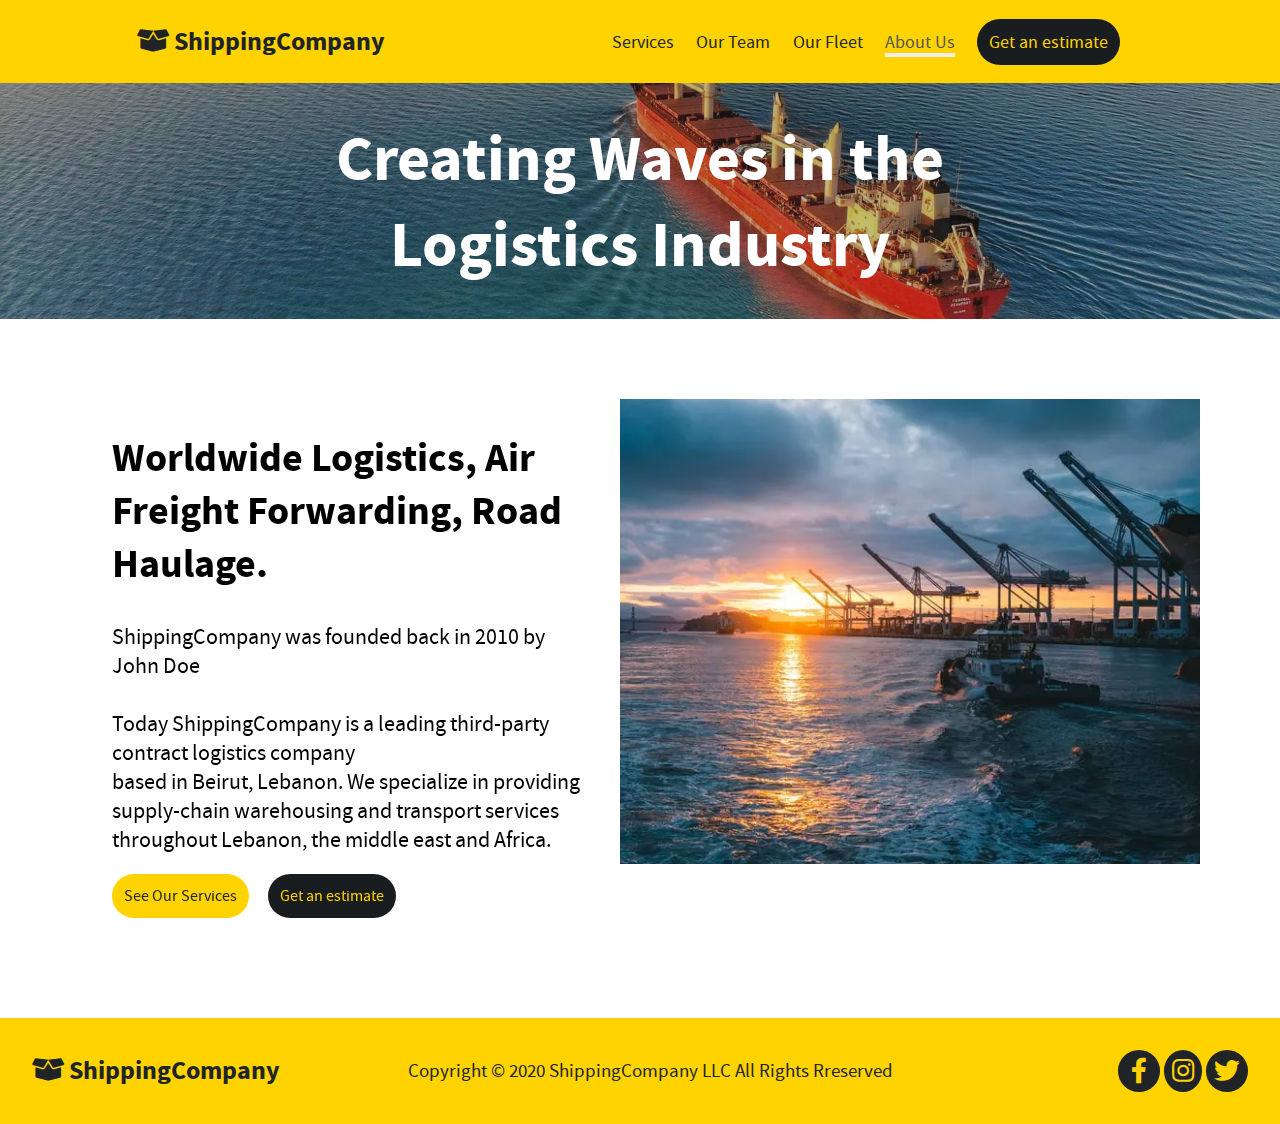
==== about.html @ 12fd2d9d "initial commit" ====
<!DOCTYPE html>
<html lang="en">

<head>
    <meta charset="utf-8">
    <meta name="viewport" content="width=device-width, initial-scale=1.0">
    <meta name="description" content="We are a shipping company based in Beirut, Lebanon">
    <link rel="stylesheet" href="css/icons.css">
    <link rel="stylesheet" href="css/style.css">
    <link rel="stylesheet" media="screen and (max-width: 813px)" href="css/mobile.css">
    <link rel="stylesheet" href="css/animation.css" />
    <link rel="icon" type="image/ico" href="img/favicon.ico" />
    <title>About ShippingCompany</title>
</head>

<body>
    <nav id="nav" class="p-1">
        <div id="nav-items">

            <header>
                <a href="index.html">
                    <p><i class="fas fa-box-open"></i> ShippingCompany</p>
                </a>
            </header>

            <div id="items">
                <ul>
                    <li><a href="index.html#services">Services</a></li>
                    <li><a href="index.html#team">Our Team</a></li>
                    <li><a href="index.html#fleet">Our Fleet</a></li>
                    <li><a href="#" class="active">About Us</a></li>
                    <li><a href="index.html#contact" class="btn btn-dark">Get an estimate</a></li>
                </ul>
                <div id="menu">
                    <div class="menu-line"></div>
                    <div class="menu-line"></div>
                    <div class="menu-line"></div>
                </div>
            </div>
        </div>

        <div id="mobile-menu-items" class="p-1">

            <div class="container">

                <ul>
                    <li><a href="index.html#services" class="menu-link">Services</a></li>
                    <li><a href="index.html#team" class="menu-link">Our Team</a></li>
                    <li><a href="index.html#fleet" class="menu-link">Our Fleet</a></li>
                    <li><a href="#" class="menu-link">About Us</a></li>
                    <li><a href="index.html#contact" class="btn btn-dark menu-link">Get an estimate</a></li>
                </ul>

            </div>

        </div>

    </nav>
    <div id="overflow-wrapper">
        <main id="aboutus-showcase" class="p-2" data-aos="zoom-in">
            <div id="aboutus-content">
                <h1>Creating Waves in the <br>Logistics Industry</h1>
            </div>
        </main>

        <section id="brief-section" class="about-brief">
            <div id="text" class="p-2" data-aos="fade-up">
                <h2>Worldwide Logistics, Air<br> Freight Forwarding, Road<br> Haulage.</h2>
                <p>ShippingCompany was founded back in 2010 by John Doe <br><br>Today ShippingCompany is a leading third-party contract logistics company<br> based in Beirut, Lebanon. We specialize in providing <br> supply-chain warehousing and transport services<br> throughout Lebanon, the middle east and Africa.</p>
                <a href="index.html#services" class="btn btn-primary">See Our Services</a>
                <a href="index.html#contact" class="btn btn-dark">Get an estimate</a>
            </div>

            <div class="image-container" data-aos="fade-down">
                <picture>
                    <source srcset="img/port.webp" type="image/webp">
                    <img src="img/port.jpg" alt="Airplane">
                </picture>
            </div>
        </section>
        <footer class="p-2">
            <h3><i class="fas fa-box-open"></i> ShippingCompany</h3>
            <span>Copyright &copy; 2020 ShippingCompany LLC All Rights Rreserved</span>
            <div id="social-media">
                <a href="https://www.facebook.com/" target="_blank"><i id="facebook-icon" class="fab fa-facebook-f fa-2x"></i></a>
                <a href="https://www.instagram.com/" target="_blank"><i class="fab fa-instagram fa-2x"></i></a>
                <a href="https://twitter.com/" target="_blank"><i class="fab fa-twitter fa-2x"></i></a>
            </div>
        </footer>
        <script src="js/animation.js"></script>
        <script>
            AOS.init({
                once: true,
            });

            var menuLinks = document.getElementsByClassName("menu-link");
            const menu = document.getElementById('menu');
            const menuItems = document.getElementById('mobile-menu-items');


            menu.onclick = function() {

                menuItems.classList.toggle('menu-items-display')

            }


            // Close the mobile menu after an item is clicked
            for (let i = 0; i < menuLinks.length; i++) {
                menuLinks[i].onclick = function() {
                    document.getElementById("mobile-menu-items").classList.toggle('menu-items-display')
                }
            }
        </script>
    </div>
</body></html>
---- css/icons.css ----
.fa,.fab,.fad,.fal,.far,.fas{-moz-osx-font-smoothing:grayscale;-webkit-font-smoothing:antialiased;display:inline-block;font-style:normal;font-variant:normal;text-rendering:auto;line-height:1}.fa-lg{font-size:1.33333em;line-height:.75em;vertical-align:-.0667em}.fa-xs{font-size:.75em}.fa-sm{font-size:.875em}.fa-2x{font-size:2em}.fa-4x{font-size:4em}.fa-fw{text-align:center;width:1.25em}.fa-ul{list-style-type:none;margin-left:2.5em;padding-left:0}.fa-ul>li{position:relative}.fa-li{left:-2em;position:absolute;text-align:center;width:2em;line-height:inherit}.fa-stack{display:inline-block;height:2em;line-height:2em;position:relative;vertical-align:middle;width:2.5em}.fa-stack-1x,.fa-stack-2x{left:0;position:absolute;text-align:center;width:100%}.fa-stack-1x{line-height:inherit}.fa-stack-2x{font-size:2em}.fa-inverse{color:#fff}.fa-dolly-flatbed:before{content:"\f474"}.fa-share-square:before{content:"\f14d"}.fa-shipping-fast:before{content:"\f48b"}.fa-balance-scale:before{content:"\f24e"}.fa-box-open:before{content:"\f49e"}.fa-ship:before{content:"\f21a"}.fa-plane:before{content:"\f072"}.fa-truck:before{content:"\f0d1"}.fa-shuttle-van:before{content:"\f5b6"}.fa-facebook-f:before{content:"\f39e"}.fa-instagram:before{content:"\f16d"}.fa-twitter:before{content:"\f099"}.sr-only{border:0;clip:rect(0,0,0,0);height:1px;margin:-1px;overflow:hidden;padding:0;position:absolute;width:1px}.sr-only-focusable:active,.sr-only-focusable:focus{clip:auto;height:auto;margin:0;overflow:visible;position:static;width:auto}@font-face{font-family:'Font Awesome 5 Brands';font-style:normal;font-weight:400;font-display:block;src:url(../webfonts/fa-brands-400.eot);src:url(../webfonts/fa-brands-400.eot?#iefix) format("embedded-opentype"),url(../webfonts/fa-brands-400.woff2) format("woff2"),url(../webfonts/fa-brands-400.woff) format("woff"),url(../webfonts/fa-brands-400.ttf) format("truetype"),url(../webfonts/fa-brands-400.svg#fontawesome) format("svg")}.fab{font-family:'Font Awesome 5 Brands';font-weight:400}@font-face{font-family:'Font Awesome 5 Free';font-style:normal;font-weight:400;font-display:block;src:url(../webfonts/fa-regular-400.eot);src:url(../webfonts/fa-regular-400.eot?#iefix) format("embedded-opentype"),url(../webfonts/fa-regular-400.woff2) format("woff2"),url(../webfonts/fa-regular-400.woff) format("woff"),url(../webfonts/fa-regular-400.ttf) format("truetype"),url(../webfonts/fa-regular-400.svg#fontawesome) format("svg")}.far{font-family:'Font Awesome 5 Free';font-weight:400}@font-face{font-family:'Font Awesome 5 Free';font-style:normal;font-weight:900;font-display:block;src:url(../webfonts/fa-solid-900.eot);src:url(../webfonts/fa-solid-900.eot?#iefix) format("embedded-opentype"),url(../webfonts/fa-solid-900.woff2) format("woff2"),url(../webfonts/fa-solid-900.woff) format("woff"),url(../webfonts/fa-solid-900.ttf) format("truetype"),url(../webfonts/fa-solid-900.svg#fontawesome) format("svg")}.fa,.fas{font-family:'Font Awesome 5 Free';font-weight:900}
---- css/style.css ----
/* Fonts */

@font-face {
    font-family: 'source_sans';
    src: url('fonts/sourcesanspro-bold-webfont.eot');
    src: url('fonts/sourcesanspro-bold-webfont.eot?#iefix') format('embedded-opentype'),
        url('fonts/sourcesanspro-bold-webfont.woff2') format('woff2'),
        url('fonts/sourcesanspro-bold-webfont.woff') format('woff'),
        url('fonts/sourcesanspro-bold-webfont.ttf') format('truetype'),
        url('fonts/sourcesanspro-bold-webfont.svg#source_sans_probold') format('svg');
    font-weight: bold;
    font-style: normal;

}

@font-face {
    font-family: 'source_sans';
    src: url('fonts/sourcesanspro-regular-webfont.eot');
    src: url('fonts/sourcesanspro-regular-webfont.eot?#iefix') format('embedded-opentype'),
        url('fonts/sourcesanspro-regular-webfont.woff2') format('woff2'),
        url('fonts/sourcesanspro-regular-webfont.woff') format('woff'),
        url('fonts/sourcesanspro-regular-webfont.ttf') format('truetype'),
        url('fonts/sourcesanspro-regular-webfont.svg#source_sans_proregular') format('svg');
    font-weight: normal;
    font-style: normal;

}

/* Resets */

* {
    padding: 0;
    margin: 0;
    box-sizing: border-box;
    font-family: 'source_sans', sans-serif;
    scroll-behavior: smooth;
}

#overflow-wrapper {
    overflow-x: hidden;
}

p {
    font-size: 1.4rem;
}

a {
    color: #202427;
    text-decoration: none;
}

/* Utilities*/

.btn {
    text-align: center;
    background: #fff;
    padding: 0.75rem;
    border-radius: 30px;
    transition: background, box-shadow 0.3s;
    cursor: pointer;
}

.btn:focus {
    box-shadow: 0 0 0.7rem rgba(0, 0, 0, 0.3);
}

.btn:hover {
    border-bottom: none !important;
    color: #202427 !important;
    background: #eee;
}

.btn-primary {
    background: #FFD300;
    color: #202427;
}

.btn-primary:hover {
    background: #e8c000;
}

.btn-dark {
    background: #1a1d1f;
    color: #FFD300 !important;
}

.btn-dark:hover {
    background: #2b2e31;
    color: #FFD300 !important;
}

.btn-outline {
    background: none;
    border: 2px solid #FFD300;
    color: #FFD300;

}

.btn-outline:hover {
    background: #FFD300;
}

.p-1 {
    padding: 1.5rem;
}

.p-2 {
    padding: 2rem;
}

.p-3 {
    padding: 3rem;
}


.mg-1 {
    margin: 1rem;
}

.grid {
    display: -ms-grid;
    display: grid;
    -ms-grid-columns: 1fr 3rem 1fr;
    grid-template-columns: repeat(2, 1fr);
    grid-gap: 3rem;
}

.image-container {
    width: 580px;
    height: 465px;
}

.image-container img {
    width: 100%;
    height: 100%;
    object-fit: cover;
}

/* Navbar */

#nav {
    background: #FFD300;
    color: #fff;
    padding: 1.5rem;
    width: 100%;
    opacity: 1;
    position: -webkit-sticky;
    position: sticky;
    top: 0;
    z-index: 2;
    transition: opacity 0.5s ease-in-out;
}

#nav-items {
    display: flex;
    align-items: center;
    justify-content: space-around;
}

#nav #nav-items header p {
    color: #202427;
    font-weight: bold;
    font-size: 1.6rem !important;
}

#nav #nav-items header a {
    text-decoration: none;
}

#items ul {
    list-style: none;
    display: flex;
}

#items ul li {
    margin-right: 1.4rem;
}

#items ul li a {
    font-size: 1.1rem;
    color: #202427;
    text-decoration: none;
}

#items ul li a:hover,
.active {
    color: #555;
    border-bottom: 4px solid #eee;
}

.active {
    color: #555 !important;
}

/* Mobile Menu */

#mobile-menu-items {
    background: #FFD300;
    color: #fff;
    position: relative;
    bottom: 0;
    display: none;

}

#mobile-menu-items ul {
    list-style: none;
    display: flex;
    flex-direction: column;
    align-items: center;
    margin: auto;
}

#mobile-menu-items ul li {
    margin-bottom: 1.2rem;
}

#mobile-menu-items ul li .btn {
    padding: 0.25rem 4rem;
}


#menu {

    display: none;
    border: 1px solid #202427;
    border-radius: 2px;
    transition: background 0.5s;
    cursor: pointer;
}

#menu .menu-line {
    width: 2rem;
    height: 2px;
    background: #202427;
    margin: 8px;
    transition: background 0.5s;
}

#menu:hover,
#menu:focus {
    background: #eee;

}

#menu:hover .menu-line,
#menu:focus .menu-line {
    background: #FFD300;
}

/* Showcase */

#showcase-section {
    position: relative;
    width: 100%;
    height: 100vh;
    background: #000;
}

#showcase-section::before {
    content: '';
    position: absolute;
    top: 0;
    left: 0;
    width: 100%;
    height: 100%;
    background: url('../img/showcase.jpg') no-repeat center top/cover;
    opacity: 0.5;
    z-index: 1;
}

#showcase {
    position: relative;
    z-index: 1;
    text-align: center;
    display: flex;
    flex-direction: column;
    color: #fff;

}

#showcase-content {
    padding: 3rem;
    margin-top: 7.5rem;
}

#showcase-content a {
    margin-right: 1rem;
}

#showcase-content p {
    margin-bottom: 3rem;
}


#showcase-content > * {
    margin-bottom: 2rem
}

/* Brief Section */

#brief-section {
    display: -ms-grid;
    display: grid;
    -ms-grid-columns: 2fr 1fr;
    grid-template-columns: 2fr 1fr;
    padding: 5rem;
}

#brief-section h2 {
    font-size: 2.5rem;
}

#brief-section #text > * {
    margin-bottom: 2rem;
}

#brief-section #text .btn {
    margin-right: 1rem;
}

/* Services */

#services {
    padding: 5rem;
    background: #202427
}

#services .card {
    text-align: center;
    color: #fff;
    border: 1px solid #FFD300;
    padding: 2rem;

}

#services .card i {
    color: #FFD300
}

#services .grid div:nth-of-type(2) i {
    margin-left: 0.9rem;
}

#services .card > * {
    margin-bottom: 1rem;
}

.btn-container {
    display: flex;
    justify-content: center;
    align-items: center;
    margin-top: 2rem;
}

.btn-container .btn {
    margin-right: 1rem;
}

/* Our Team */

#team {
    display: flex;
}

#team > * {
    flex: 1;
}

#team .image-container {
    height: 365px;
}

#team-content h3 {
    font-size: 2.5rem;
    margin-bottom: 1rem;
}

#team-content h3 span {
    color: #f3c900;
}

#team-content {
    background: #fff;
    padding: 2rem;
    font-size: 1.5rem;
    color: #202427;
}

#team-content ul {
    list-style: none;
}

#team-content ul li {
    margin-bottom: 1rem;
    font-weight: bold;
}

/* Our Fleet */

#fleet {
    background: #202427;
    color: #fff;
}

#fleet-grid {
    display: -ms-grid;
    display: grid;
    -ms-grid-columns: (1fr)[4];
    grid-template-columns: repeat(4, 1fr);
}

.fleet-item {
    text-align: center;
    padding: 1rem;
}

.fleet-item > * {
    margin-bottom: 0.5rem;
}

.fleet-item i,
.fleet-item span {
    color: #FFD300;
}

.fleet-item span {
    font-size: 1.8rem;
}

/* Contact */

.form-wrapper {
    width: 50%;
    margin: auto;
}

#contact {
    text-align: center;
}

#contact h2 {
    font-size: 2.5rem;
    color: #202427;
}

#contact small {
    color: #777;
    font-size: 1rem;
}

.fields {
    display: -ms-grid;
    display: grid;
    grid-gap: 1.2rem;
    grid-template-areas:
        'name email'
        'phone phone'
        'subject subject'
        'message message'
        'button button';
    grid-gap: 1.2rem;
    margin-bottom: 1rem;

}


#contact-form input,
#contact-form textarea {
    margin: 1rem;
    padding: 0.5rem;
}

#contact-message {
    -ms-grid-row: 7;
    -ms-grid-column: 1;
    -ms-grid-column-span: 3;
    grid-area: message;
    resize: none;
}

#name {
    -ms-grid-row: 1;
    -ms-grid-column: 1;
    grid-area: name;
}

#email {
    -ms-grid-row: 1;
    -ms-grid-column: 3;
    grid-area: email;
}

#phone {
    -ms-grid-row: 3;
    -ms-grid-column: 1;
    -ms-grid-column-span: 3;
    grid-area: phone;
}

#subject {
    -ms-grid-row: 5;
    -ms-grid-column: 1;
    -ms-grid-column-span: 3;
    grid-area: subject;
}

#form-button {
    border: none;
    padding: 0.75rem;
    font-size: 1.1rem;
}

#form-button:focus {
    outline: none;
}

/* About Us Page*/

#aboutus-showcase {
    position: relative;
    background: #333;
    color: #fff;
    text-align: center;
    font-size: 2rem;
}

#aboutus-showcase::before {
    content: '';
    position: absolute;
    top: 0;
    left: 0;
    width: 100%;
    height: 100%;
    background: url('../img/about.jpg') no-repeat center center/cover;
    opacity: 0.7;
    z-index: 1;
}

#aboutus-content {
    position: relative;
    z-index: 1;
}

/* Footer */

footer {
    background: #FFD300;
    color: #202427;
    font-size: 1.2rem;
    text-align: center;
    display: flex;
    justify-content: space-between;
    align-items: center;
}

footer h3 {
    font-size: 1.6rem;
}

footer span {
    margin-right: 6rem;
}

footer #social-media i {
    font-size: 1.6rem;
    background: #202427;
    color: #FFD300;
    padding: 0.5rem;
    border-radius: 50%;
    transition: background 0.3s;
}

footer #social-media i:hover {
    background: #eee;
    color: #202427;
}

#facebook-icon {
    padding: 0.5rem 0.82rem !important;
}

/* Small laptops */

@media (max-width: 1025px) and (min-width: 770px) {
    #brief-section {
        padding: 1.5rem;
    }

    footer span {
        margin-right: 0;
    }
}
---- css/mobile.css ----
/* Navbar */

#nav #nav-items header p {
    font-size: 1.1rem !important;
}

#nav-items {
    justify-content: space-between;

}

#items ul {
    display: none;
}

#menu {

    display: block;

}

#mobile-menu-items ul li a:last-of-type {
    padding: 0.5rem;
}

.menu-items-display {
    display: block !important;
    bottom: 0 !important;

}


/* Showcase */

#showcase-section {
    height: 103vh;
}

#showcase-content {
    padding: 0;
    margin-top: 0.5rem;
}

/* Brief Section */

#brief-section {
    -ms-grid-columns: 1fr;
    grid-template-columns: 1fr;
    padding: 0rem;
    text-align: center;
}

#brief-section h2 {
    font-size: 1.5rem;
}

#brief-section #text {
    order: 2;
}

#brief-section #text .btn {
    margin-right: 0.2rem;
}

#brief-section .image-container {
    width: 100%;
    height: 100%;
    order: 1;
}

.about-brief #text {
    order: 1 !important;
}
.about-brief .image-container {
    order: 2 !important;
}

/* Services */

#services {
    padding: 2rem;
}

#services .grid {
    -ms-grid-columns: 1fr;
    grid-template-columns: 1fr;

}

#services .btn {
    margin-right: 0.5rem;
}

/* Our Team */

#team {
    flex-direction: column;
    text-align: center;
}

/* Our Fleet */

#fleet-grid {
    -ms-grid-columns: 1fr;
    grid-template-columns: 1fr;
}

.fleet-item > * {
    margin-bottom: 1rem;
}

.btn-container .btn {
    margin-right: 0;
}

/* Contact */

.fields {
    grid-template-areas:
        'name'
        'email'
        'phone'
        'subject'
        'message'
        'button';

    justify-content: center;
}

#contact-form input,
#contact-form textarea {
    margin: 0.5rem 0;
}

.form-wrapper {
    width: 80%;
}


/* Footer */

footer {
    flex-direction: column;
}

footer > * {
    margin-bottom: 1.5rem;
}

@media (max-width: 320px) {

    .btn {
        margin: 0.2rem 0 !important;
        padding: 0.5rem;
    }
}

footer span {
    margin-right: 0;
}

/* Galaxy Fold */

@media (max-width: 280px) {
    #brief-section .btn {
        display: block;
        margin-bottom: 0.25rem !important;

    }

    .btn-container {
        flex-direction: column;
        margin-bottom: 0.25rem;
    }

    #showcase-content {
        padding: 0;
        margin-top: 0.25rem;
    }

    #nav #nav-items header p {
        font-size: 1rem !important;
    }

    #aboutus-showcase {
        font-size: 1.3rem;
    }
}
---- css/animation.css ----
[data-aos][data-aos][data-aos-duration="50"],body[data-aos-duration="50"] [data-aos]{transition-duration:50ms}[data-aos][data-aos][data-aos-delay="50"],body[data-aos-delay="50"] [data-aos]{transition-delay:0}[data-aos][data-aos][data-aos-delay="50"].aos-animate,body[data-aos-delay="50"] [data-aos].aos-animate{transition-delay:50ms}[data-aos][data-aos][data-aos-duration="100"],body[data-aos-duration="100"] [data-aos]{transition-duration:.1s}[data-aos][data-aos][data-aos-delay="100"],body[data-aos-delay="100"] [data-aos]{transition-delay:0}[data-aos][data-aos][data-aos-delay="100"].aos-animate,body[data-aos-delay="100"] [data-aos].aos-animate{transition-delay:.1s}[data-aos][data-aos][data-aos-duration="150"],body[data-aos-duration="150"] [data-aos]{transition-duration:.15s}[data-aos][data-aos][data-aos-delay="150"],body[data-aos-delay="150"] [data-aos]{transition-delay:0}[data-aos][data-aos][data-aos-delay="150"].aos-animate,body[data-aos-delay="150"] [data-aos].aos-animate{transition-delay:.15s}[data-aos][data-aos][data-aos-duration="200"],body[data-aos-duration="200"] [data-aos]{transition-duration:.2s}[data-aos][data-aos][data-aos-delay="200"],body[data-aos-delay="200"] [data-aos]{transition-delay:0}[data-aos][data-aos][data-aos-delay="200"].aos-animate,body[data-aos-delay="200"] [data-aos].aos-animate{transition-delay:.2s}[data-aos][data-aos][data-aos-duration="250"],body[data-aos-duration="250"] [data-aos]{transition-duration:.25s}[data-aos][data-aos][data-aos-delay="250"],body[data-aos-delay="250"] [data-aos]{transition-delay:0}[data-aos][data-aos][data-aos-delay="250"].aos-animate,body[data-aos-delay="250"] [data-aos].aos-animate{transition-delay:.25s}[data-aos][data-aos][data-aos-duration="300"],body[data-aos-duration="300"] [data-aos]{transition-duration:.3s}[data-aos][data-aos][data-aos-delay="300"],body[data-aos-delay="300"] [data-aos]{transition-delay:0}[data-aos][data-aos][data-aos-delay="300"].aos-animate,body[data-aos-delay="300"] [data-aos].aos-animate{transition-delay:.3s}[data-aos][data-aos][data-aos-duration="350"],body[data-aos-duration="350"] [data-aos]{transition-duration:.35s}[data-aos][data-aos][data-aos-delay="350"],body[data-aos-delay="350"] [data-aos]{transition-delay:0}[data-aos][data-aos][data-aos-delay="350"].aos-animate,body[data-aos-delay="350"] [data-aos].aos-animate{transition-delay:.35s}[data-aos][data-aos][data-aos-duration="400"],body[data-aos-duration="400"] [data-aos]{transition-duration:.4s}[data-aos][data-aos][data-aos-delay="400"],body[data-aos-delay="400"] [data-aos]{transition-delay:0}[data-aos][data-aos][data-aos-delay="400"].aos-animate,body[data-aos-delay="400"] [data-aos].aos-animate{transition-delay:.4s}[data-aos][data-aos][data-aos-duration="450"],body[data-aos-duration="450"] [data-aos]{transition-duration:.45s}[data-aos][data-aos][data-aos-delay="450"],body[data-aos-delay="450"] [data-aos]{transition-delay:0}[data-aos][data-aos][data-aos-delay="450"].aos-animate,body[data-aos-delay="450"] [data-aos].aos-animate{transition-delay:.45s}[data-aos][data-aos][data-aos-duration="500"],body[data-aos-duration="500"] [data-aos]{transition-duration:.5s}[data-aos][data-aos][data-aos-delay="500"],body[data-aos-delay="500"] [data-aos]{transition-delay:0}[data-aos][data-aos][data-aos-delay="500"].aos-animate,body[data-aos-delay="500"] [data-aos].aos-animate{transition-delay:.5s}[data-aos][data-aos][data-aos-duration="550"],body[data-aos-duration="550"] [data-aos]{transition-duration:.55s}[data-aos][data-aos][data-aos-delay="550"],body[data-aos-delay="550"] [data-aos]{transition-delay:0}[data-aos][data-aos][data-aos-delay="550"].aos-animate,body[data-aos-delay="550"] [data-aos].aos-animate{transition-delay:.55s}[data-aos][data-aos][data-aos-duration="600"],body[data-aos-duration="600"] [data-aos]{transition-duration:.6s}[data-aos][data-aos][data-aos-delay="600"],body[data-aos-delay="600"] [data-aos]{transition-delay:0}[data-aos][data-aos][data-aos-delay="600"].aos-animate,body[data-aos-delay="600"] [data-aos].aos-animate{transition-delay:.6s}[data-aos][data-aos][data-aos-duration="650"],body[data-aos-duration="650"] [data-aos]{transition-duration:.65s}[data-aos][data-aos][data-aos-delay="650"],body[data-aos-delay="650"] [data-aos]{transition-delay:0}[data-aos][data-aos][data-aos-delay="650"].aos-animate,body[data-aos-delay="650"] [data-aos].aos-animate{transition-delay:.65s}[data-aos][data-aos][data-aos-duration="700"],body[data-aos-duration="700"] [data-aos]{transition-duration:.7s}[data-aos][data-aos][data-aos-delay="700"],body[data-aos-delay="700"] [data-aos]{transition-delay:0}[data-aos][data-aos][data-aos-delay="700"].aos-animate,body[data-aos-delay="700"] [data-aos].aos-animate{transition-delay:.7s}[data-aos][data-aos][data-aos-duration="750"],body[data-aos-duration="750"] [data-aos]{transition-duration:.75s}[data-aos][data-aos][data-aos-delay="750"],body[data-aos-delay="750"] [data-aos]{transition-delay:0}[data-aos][data-aos][data-aos-delay="750"].aos-animate,body[data-aos-delay="750"] [data-aos].aos-animate{transition-delay:.75s}[data-aos][data-aos][data-aos-duration="800"],body[data-aos-duration="800"] [data-aos]{transition-duration:.8s}[data-aos][data-aos][data-aos-delay="800"],body[data-aos-delay="800"] [data-aos]{transition-delay:0}[data-aos][data-aos][data-aos-delay="800"].aos-animate,body[data-aos-delay="800"] [data-aos].aos-animate{transition-delay:.8s}[data-aos][data-aos][data-aos-duration="850"],body[data-aos-duration="850"] [data-aos]{transition-duration:.85s}[data-aos][data-aos][data-aos-delay="850"],body[data-aos-delay="850"] [data-aos]{transition-delay:0}[data-aos][data-aos][data-aos-delay="850"].aos-animate,body[data-aos-delay="850"] [data-aos].aos-animate{transition-delay:.85s}[data-aos][data-aos][data-aos-duration="900"],body[data-aos-duration="900"] [data-aos]{transition-duration:.9s}[data-aos][data-aos][data-aos-delay="900"],body[data-aos-delay="900"] [data-aos]{transition-delay:0}[data-aos][data-aos][data-aos-delay="900"].aos-animate,body[data-aos-delay="900"] [data-aos].aos-animate{transition-delay:.9s}[data-aos][data-aos][data-aos-duration="950"],body[data-aos-duration="950"] [data-aos]{transition-duration:.95s}[data-aos][data-aos][data-aos-delay="950"],body[data-aos-delay="950"] [data-aos]{transition-delay:0}[data-aos][data-aos][data-aos-delay="950"].aos-animate,body[data-aos-delay="950"] [data-aos].aos-animate{transition-delay:.95s}[data-aos][data-aos][data-aos-duration="1000"],body[data-aos-duration="1000"] [data-aos]{transition-duration:1s}[data-aos][data-aos][data-aos-delay="1000"],body[data-aos-delay="1000"] [data-aos]{transition-delay:0}[data-aos][data-aos][data-aos-delay="1000"].aos-animate,body[data-aos-delay="1000"] [data-aos].aos-animate{transition-delay:1s}[data-aos][data-aos][data-aos-duration="1050"],body[data-aos-duration="1050"] [data-aos]{transition-duration:1.05s}[data-aos][data-aos][data-aos-delay="1050"],body[data-aos-delay="1050"] [data-aos]{transition-delay:0}[data-aos][data-aos][data-aos-delay="1050"].aos-animate,body[data-aos-delay="1050"] [data-aos].aos-animate{transition-delay:1.05s}[data-aos][data-aos][data-aos-duration="1100"],body[data-aos-duration="1100"] [data-aos]{transition-duration:1.1s}[data-aos][data-aos][data-aos-delay="1100"],body[data-aos-delay="1100"] [data-aos]{transition-delay:0}[data-aos][data-aos][data-aos-delay="1100"].aos-animate,body[data-aos-delay="1100"] [data-aos].aos-animate{transition-delay:1.1s}[data-aos][data-aos][data-aos-duration="1150"],body[data-aos-duration="1150"] [data-aos]{transition-duration:1.15s}[data-aos][data-aos][data-aos-delay="1150"],body[data-aos-delay="1150"] [data-aos]{transition-delay:0}[data-aos][data-aos][data-aos-delay="1150"].aos-animate,body[data-aos-delay="1150"] [data-aos].aos-animate{transition-delay:1.15s}[data-aos][data-aos][data-aos-duration="1200"],body[data-aos-duration="1200"] [data-aos]{transition-duration:1.2s}[data-aos][data-aos][data-aos-delay="1200"],body[data-aos-delay="1200"] [data-aos]{transition-delay:0}[data-aos][data-aos][data-aos-delay="1200"].aos-animate,body[data-aos-delay="1200"] [data-aos].aos-animate{transition-delay:1.2s}[data-aos][data-aos][data-aos-duration="1250"],body[data-aos-duration="1250"] [data-aos]{transition-duration:1.25s}[data-aos][data-aos][data-aos-delay="1250"],body[data-aos-delay="1250"] [data-aos]{transition-delay:0}[data-aos][data-aos][data-aos-delay="1250"].aos-animate,body[data-aos-delay="1250"] [data-aos].aos-animate{transition-delay:1.25s}[data-aos][data-aos][data-aos-duration="1300"],body[data-aos-duration="1300"] [data-aos]{transition-duration:1.3s}[data-aos][data-aos][data-aos-delay="1300"],body[data-aos-delay="1300"] [data-aos]{transition-delay:0}[data-aos][data-aos][data-aos-delay="1300"].aos-animate,body[data-aos-delay="1300"] [data-aos].aos-animate{transition-delay:1.3s}[data-aos][data-aos][data-aos-duration="1350"],body[data-aos-duration="1350"] [data-aos]{transition-duration:1.35s}[data-aos][data-aos][data-aos-delay="1350"],body[data-aos-delay="1350"] [data-aos]{transition-delay:0}[data-aos][data-aos][data-aos-delay="1350"].aos-animate,body[data-aos-delay="1350"] [data-aos].aos-animate{transition-delay:1.35s}[data-aos][data-aos][data-aos-duration="1400"],body[data-aos-duration="1400"] [data-aos]{transition-duration:1.4s}[data-aos][data-aos][data-aos-delay="1400"],body[data-aos-delay="1400"] [data-aos]{transition-delay:0}[data-aos][data-aos][data-aos-delay="1400"].aos-animate,body[data-aos-delay="1400"] [data-aos].aos-animate{transition-delay:1.4s}[data-aos][data-aos][data-aos-duration="1450"],body[data-aos-duration="1450"] [data-aos]{transition-duration:1.45s}[data-aos][data-aos][data-aos-delay="1450"],body[data-aos-delay="1450"] [data-aos]{transition-delay:0}[data-aos][data-aos][data-aos-delay="1450"].aos-animate,body[data-aos-delay="1450"] [data-aos].aos-animate{transition-delay:1.45s}[data-aos][data-aos][data-aos-duration="1500"],body[data-aos-duration="1500"] [data-aos]{transition-duration:1.5s}[data-aos][data-aos][data-aos-delay="1500"],body[data-aos-delay="1500"] [data-aos]{transition-delay:0}[data-aos][data-aos][data-aos-delay="1500"].aos-animate,body[data-aos-delay="1500"] [data-aos].aos-animate{transition-delay:1.5s}[data-aos][data-aos][data-aos-duration="1550"],body[data-aos-duration="1550"] [data-aos]{transition-duration:1.55s}[data-aos][data-aos][data-aos-delay="1550"],body[data-aos-delay="1550"] [data-aos]{transition-delay:0}[data-aos][data-aos][data-aos-delay="1550"].aos-animate,body[data-aos-delay="1550"] [data-aos].aos-animate{transition-delay:1.55s}[data-aos][data-aos][data-aos-duration="1600"],body[data-aos-duration="1600"] [data-aos]{transition-duration:1.6s}[data-aos][data-aos][data-aos-delay="1600"],body[data-aos-delay="1600"] [data-aos]{transition-delay:0}[data-aos][data-aos][data-aos-delay="1600"].aos-animate,body[data-aos-delay="1600"] [data-aos].aos-animate{transition-delay:1.6s}[data-aos][data-aos][data-aos-duration="1650"],body[data-aos-duration="1650"] [data-aos]{transition-duration:1.65s}[data-aos][data-aos][data-aos-delay="1650"],body[data-aos-delay="1650"] [data-aos]{transition-delay:0}[data-aos][data-aos][data-aos-delay="1650"].aos-animate,body[data-aos-delay="1650"] [data-aos].aos-animate{transition-delay:1.65s}[data-aos][data-aos][data-aos-duration="1700"],body[data-aos-duration="1700"] [data-aos]{transition-duration:1.7s}[data-aos][data-aos][data-aos-delay="1700"],body[data-aos-delay="1700"] [data-aos]{transition-delay:0}[data-aos][data-aos][data-aos-delay="1700"].aos-animate,body[data-aos-delay="1700"] [data-aos].aos-animate{transition-delay:1.7s}[data-aos][data-aos][data-aos-duration="1750"],body[data-aos-duration="1750"] [data-aos]{transition-duration:1.75s}[data-aos][data-aos][data-aos-delay="1750"],body[data-aos-delay="1750"] [data-aos]{transition-delay:0}[data-aos][data-aos][data-aos-delay="1750"].aos-animate,body[data-aos-delay="1750"] [data-aos].aos-animate{transition-delay:1.75s}[data-aos][data-aos][data-aos-duration="1800"],body[data-aos-duration="1800"] [data-aos]{transition-duration:1.8s}[data-aos][data-aos][data-aos-delay="1800"],body[data-aos-delay="1800"] [data-aos]{transition-delay:0}[data-aos][data-aos][data-aos-delay="1800"].aos-animate,body[data-aos-delay="1800"] [data-aos].aos-animate{transition-delay:1.8s}[data-aos][data-aos][data-aos-duration="1850"],body[data-aos-duration="1850"] [data-aos]{transition-duration:1.85s}[data-aos][data-aos][data-aos-delay="1850"],body[data-aos-delay="1850"] [data-aos]{transition-delay:0}[data-aos][data-aos][data-aos-delay="1850"].aos-animate,body[data-aos-delay="1850"] [data-aos].aos-animate{transition-delay:1.85s}[data-aos][data-aos][data-aos-duration="1900"],body[data-aos-duration="1900"] [data-aos]{transition-duration:1.9s}[data-aos][data-aos][data-aos-delay="1900"],body[data-aos-delay="1900"] [data-aos]{transition-delay:0}[data-aos][data-aos][data-aos-delay="1900"].aos-animate,body[data-aos-delay="1900"] [data-aos].aos-animate{transition-delay:1.9s}[data-aos][data-aos][data-aos-duration="1950"],body[data-aos-duration="1950"] [data-aos]{transition-duration:1.95s}[data-aos][data-aos][data-aos-delay="1950"],body[data-aos-delay="1950"] [data-aos]{transition-delay:0}[data-aos][data-aos][data-aos-delay="1950"].aos-animate,body[data-aos-delay="1950"] [data-aos].aos-animate{transition-delay:1.95s}[data-aos][data-aos][data-aos-duration="2000"],body[data-aos-duration="2000"] [data-aos]{transition-duration:2s}[data-aos][data-aos][data-aos-delay="2000"],body[data-aos-delay="2000"] [data-aos]{transition-delay:0}[data-aos][data-aos][data-aos-delay="2000"].aos-animate,body[data-aos-delay="2000"] [data-aos].aos-animate{transition-delay:2s}[data-aos][data-aos][data-aos-duration="2050"],body[data-aos-duration="2050"] [data-aos]{transition-duration:2.05s}[data-aos][data-aos][data-aos-delay="2050"],body[data-aos-delay="2050"] [data-aos]{transition-delay:0}[data-aos][data-aos][data-aos-delay="2050"].aos-animate,body[data-aos-delay="2050"] [data-aos].aos-animate{transition-delay:2.05s}[data-aos][data-aos][data-aos-duration="2100"],body[data-aos-duration="2100"] [data-aos]{transition-duration:2.1s}[data-aos][data-aos][data-aos-delay="2100"],body[data-aos-delay="2100"] [data-aos]{transition-delay:0}[data-aos][data-aos][data-aos-delay="2100"].aos-animate,body[data-aos-delay="2100"] [data-aos].aos-animate{transition-delay:2.1s}[data-aos][data-aos][data-aos-duration="2150"],body[data-aos-duration="2150"] [data-aos]{transition-duration:2.15s}[data-aos][data-aos][data-aos-delay="2150"],body[data-aos-delay="2150"] [data-aos]{transition-delay:0}[data-aos][data-aos][data-aos-delay="2150"].aos-animate,body[data-aos-delay="2150"] [data-aos].aos-animate{transition-delay:2.15s}[data-aos][data-aos][data-aos-duration="2200"],body[data-aos-duration="2200"] [data-aos]{transition-duration:2.2s}[data-aos][data-aos][data-aos-delay="2200"],body[data-aos-delay="2200"] [data-aos]{transition-delay:0}[data-aos][data-aos][data-aos-delay="2200"].aos-animate,body[data-aos-delay="2200"] [data-aos].aos-animate{transition-delay:2.2s}[data-aos][data-aos][data-aos-duration="2250"],body[data-aos-duration="2250"] [data-aos]{transition-duration:2.25s}[data-aos][data-aos][data-aos-delay="2250"],body[data-aos-delay="2250"] [data-aos]{transition-delay:0}[data-aos][data-aos][data-aos-delay="2250"].aos-animate,body[data-aos-delay="2250"] [data-aos].aos-animate{transition-delay:2.25s}[data-aos][data-aos][data-aos-duration="2300"],body[data-aos-duration="2300"] [data-aos]{transition-duration:2.3s}[data-aos][data-aos][data-aos-delay="2300"],body[data-aos-delay="2300"] [data-aos]{transition-delay:0}[data-aos][data-aos][data-aos-delay="2300"].aos-animate,body[data-aos-delay="2300"] [data-aos].aos-animate{transition-delay:2.3s}[data-aos][data-aos][data-aos-duration="2350"],body[data-aos-duration="2350"] [data-aos]{transition-duration:2.35s}[data-aos][data-aos][data-aos-delay="2350"],body[data-aos-delay="2350"] [data-aos]{transition-delay:0}[data-aos][data-aos][data-aos-delay="2350"].aos-animate,body[data-aos-delay="2350"] [data-aos].aos-animate{transition-delay:2.35s}[data-aos][data-aos][data-aos-duration="2400"],body[data-aos-duration="2400"] [data-aos]{transition-duration:2.4s}[data-aos][data-aos][data-aos-delay="2400"],body[data-aos-delay="2400"] [data-aos]{transition-delay:0}[data-aos][data-aos][data-aos-delay="2400"].aos-animate,body[data-aos-delay="2400"] [data-aos].aos-animate{transition-delay:2.4s}[data-aos][data-aos][data-aos-duration="2450"],body[data-aos-duration="2450"] [data-aos]{transition-duration:2.45s}[data-aos][data-aos][data-aos-delay="2450"],body[data-aos-delay="2450"] [data-aos]{transition-delay:0}[data-aos][data-aos][data-aos-delay="2450"].aos-animate,body[data-aos-delay="2450"] [data-aos].aos-animate{transition-delay:2.45s}[data-aos][data-aos][data-aos-duration="2500"],body[data-aos-duration="2500"] [data-aos]{transition-duration:2.5s}[data-aos][data-aos][data-aos-delay="2500"],body[data-aos-delay="2500"] [data-aos]{transition-delay:0}[data-aos][data-aos][data-aos-delay="2500"].aos-animate,body[data-aos-delay="2500"] [data-aos].aos-animate{transition-delay:2.5s}[data-aos][data-aos][data-aos-duration="2550"],body[data-aos-duration="2550"] [data-aos]{transition-duration:2.55s}[data-aos][data-aos][data-aos-delay="2550"],body[data-aos-delay="2550"] [data-aos]{transition-delay:0}[data-aos][data-aos][data-aos-delay="2550"].aos-animate,body[data-aos-delay="2550"] [data-aos].aos-animate{transition-delay:2.55s}[data-aos][data-aos][data-aos-duration="2600"],body[data-aos-duration="2600"] [data-aos]{transition-duration:2.6s}[data-aos][data-aos][data-aos-delay="2600"],body[data-aos-delay="2600"] [data-aos]{transition-delay:0}[data-aos][data-aos][data-aos-delay="2600"].aos-animate,body[data-aos-delay="2600"] [data-aos].aos-animate{transition-delay:2.6s}[data-aos][data-aos][data-aos-duration="2650"],body[data-aos-duration="2650"] [data-aos]{transition-duration:2.65s}[data-aos][data-aos][data-aos-delay="2650"],body[data-aos-delay="2650"] [data-aos]{transition-delay:0}[data-aos][data-aos][data-aos-delay="2650"].aos-animate,body[data-aos-delay="2650"] [data-aos].aos-animate{transition-delay:2.65s}[data-aos][data-aos][data-aos-duration="2700"],body[data-aos-duration="2700"] [data-aos]{transition-duration:2.7s}[data-aos][data-aos][data-aos-delay="2700"],body[data-aos-delay="2700"] [data-aos]{transition-delay:0}[data-aos][data-aos][data-aos-delay="2700"].aos-animate,body[data-aos-delay="2700"] [data-aos].aos-animate{transition-delay:2.7s}[data-aos][data-aos][data-aos-duration="2750"],body[data-aos-duration="2750"] [data-aos]{transition-duration:2.75s}[data-aos][data-aos][data-aos-delay="2750"],body[data-aos-delay="2750"] [data-aos]{transition-delay:0}[data-aos][data-aos][data-aos-delay="2750"].aos-animate,body[data-aos-delay="2750"] [data-aos].aos-animate{transition-delay:2.75s}[data-aos][data-aos][data-aos-duration="2800"],body[data-aos-duration="2800"] [data-aos]{transition-duration:2.8s}[data-aos][data-aos][data-aos-delay="2800"],body[data-aos-delay="2800"] [data-aos]{transition-delay:0}[data-aos][data-aos][data-aos-delay="2800"].aos-animate,body[data-aos-delay="2800"] [data-aos].aos-animate{transition-delay:2.8s}[data-aos][data-aos][data-aos-duration="2850"],body[data-aos-duration="2850"] [data-aos]{transition-duration:2.85s}[data-aos][data-aos][data-aos-delay="2850"],body[data-aos-delay="2850"] [data-aos]{transition-delay:0}[data-aos][data-aos][data-aos-delay="2850"].aos-animate,body[data-aos-delay="2850"] [data-aos].aos-animate{transition-delay:2.85s}[data-aos][data-aos][data-aos-duration="2900"],body[data-aos-duration="2900"] [data-aos]{transition-duration:2.9s}[data-aos][data-aos][data-aos-delay="2900"],body[data-aos-delay="2900"] [data-aos]{transition-delay:0}[data-aos][data-aos][data-aos-delay="2900"].aos-animate,body[data-aos-delay="2900"] [data-aos].aos-animate{transition-delay:2.9s}[data-aos][data-aos][data-aos-duration="2950"],body[data-aos-duration="2950"] [data-aos]{transition-duration:2.95s}[data-aos][data-aos][data-aos-delay="2950"],body[data-aos-delay="2950"] [data-aos]{transition-delay:0}[data-aos][data-aos][data-aos-delay="2950"].aos-animate,body[data-aos-delay="2950"] [data-aos].aos-animate{transition-delay:2.95s}[data-aos][data-aos][data-aos-duration="3000"],body[data-aos-duration="3000"] [data-aos]{transition-duration:3s}[data-aos][data-aos][data-aos-delay="3000"],body[data-aos-delay="3000"] [data-aos]{transition-delay:0}[data-aos][data-aos][data-aos-delay="3000"].aos-animate,body[data-aos-delay="3000"] [data-aos].aos-animate{transition-delay:3s}[data-aos][data-aos][data-aos-easing=linear],body[data-aos-easing=linear] [data-aos]{transition-timing-function:cubic-bezier(.25,.25,.75,.75)}[data-aos][data-aos][data-aos-easing=ease],body[data-aos-easing=ease] [data-aos]{transition-timing-function:ease}[data-aos][data-aos][data-aos-easing=ease-in],body[data-aos-easing=ease-in] [data-aos]{transition-timing-function:ease-in}[data-aos][data-aos][data-aos-easing=ease-out],body[data-aos-easing=ease-out] [data-aos]{transition-timing-function:ease-out}[data-aos][data-aos][data-aos-easing=ease-in-out],body[data-aos-easing=ease-in-out] [data-aos]{transition-timing-function:ease-in-out}[data-aos][data-aos][data-aos-easing=ease-in-back],body[data-aos-easing=ease-in-back] [data-aos]{transition-timing-function:cubic-bezier(.6,-.28,.735,.045)}[data-aos][data-aos][data-aos-easing=ease-out-back],body[data-aos-easing=ease-out-back] [data-aos]{transition-timing-function:cubic-bezier(.175,.885,.32,1.275)}[data-aos][data-aos][data-aos-easing=ease-in-out-back],body[data-aos-easing=ease-in-out-back] [data-aos]{transition-timing-function:cubic-bezier(.68,-.55,.265,1.55)}[data-aos][data-aos][data-aos-easing=ease-in-sine],body[data-aos-easing=ease-in-sine] [data-aos]{transition-timing-function:cubic-bezier(.47,0,.745,.715)}[data-aos][data-aos][data-aos-easing=ease-out-sine],body[data-aos-easing=ease-out-sine] [data-aos]{transition-timing-function:cubic-bezier(.39,.575,.565,1)}[data-aos][data-aos][data-aos-easing=ease-in-out-sine],body[data-aos-easing=ease-in-out-sine] [data-aos]{transition-timing-function:cubic-bezier(.445,.05,.55,.95)}[data-aos][data-aos][data-aos-easing=ease-in-quad],body[data-aos-easing=ease-in-quad] [data-aos]{transition-timing-function:cubic-bezier(.55,.085,.68,.53)}[data-aos][data-aos][data-aos-easing=ease-out-quad],body[data-aos-easing=ease-out-quad] [data-aos]{transition-timing-function:cubic-bezier(.25,.46,.45,.94)}[data-aos][data-aos][data-aos-easing=ease-in-out-quad],body[data-aos-easing=ease-in-out-quad] [data-aos]{transition-timing-function:cubic-bezier(.455,.03,.515,.955)}[data-aos][data-aos][data-aos-easing=ease-in-cubic],body[data-aos-easing=ease-in-cubic] [data-aos]{transition-timing-function:cubic-bezier(.55,.085,.68,.53)}[data-aos][data-aos][data-aos-easing=ease-out-cubic],body[data-aos-easing=ease-out-cubic] [data-aos]{transition-timing-function:cubic-bezier(.25,.46,.45,.94)}[data-aos][data-aos][data-aos-easing=ease-in-out-cubic],body[data-aos-easing=ease-in-out-cubic] [data-aos]{transition-timing-function:cubic-bezier(.455,.03,.515,.955)}[data-aos][data-aos][data-aos-easing=ease-in-quart],body[data-aos-easing=ease-in-quart] [data-aos]{transition-timing-function:cubic-bezier(.55,.085,.68,.53)}[data-aos][data-aos][data-aos-easing=ease-out-quart],body[data-aos-easing=ease-out-quart] [data-aos]{transition-timing-function:cubic-bezier(.25,.46,.45,.94)}[data-aos][data-aos][data-aos-easing=ease-in-out-quart],body[data-aos-easing=ease-in-out-quart] [data-aos]{transition-timing-function:cubic-bezier(.455,.03,.515,.955)}[data-aos^=fade][data-aos^=fade]{opacity:0;transition-property:opacity,transform}[data-aos^=fade][data-aos^=fade].aos-animate{opacity:1;transform:translateZ(0)}[data-aos=fade-up]{transform:translate3d(0,100px,0)}[data-aos=fade-down]{transform:translate3d(0,-100px,0)}[data-aos=fade-right]{transform:translate3d(-100px,0,0)}[data-aos=fade-left]{transform:translate3d(100px,0,0)}[data-aos=fade-up-right]{transform:translate3d(-100px,100px,0)}[data-aos=fade-up-left]{transform:translate3d(100px,100px,0)}[data-aos=fade-down-right]{transform:translate3d(-100px,-100px,0)}[data-aos=fade-down-left]{transform:translate3d(100px,-100px,0)}[data-aos^=zoom][data-aos^=zoom]{opacity:0;transition-property:opacity,transform}[data-aos^=zoom][data-aos^=zoom].aos-animate{opacity:1;transform:translateZ(0) scale(1)}[data-aos=zoom-in]{transform:scale(.6)}[data-aos=zoom-in-up]{transform:translate3d(0,100px,0) scale(.6)}[data-aos=zoom-in-down]{transform:translate3d(0,-100px,0) scale(.6)}[data-aos=zoom-in-right]{transform:translate3d(-100px,0,0) scale(.6)}[data-aos=zoom-in-left]{transform:translate3d(100px,0,0) scale(.6)}[data-aos=zoom-out]{transform:scale(1.2)}[data-aos=zoom-out-up]{transform:translate3d(0,100px,0) scale(1.2)}[data-aos=zoom-out-down]{transform:translate3d(0,-100px,0) scale(1.2)}[data-aos=zoom-out-right]{transform:translate3d(-100px,0,0) scale(1.2)}[data-aos=zoom-out-left]{transform:translate3d(100px,0,0) scale(1.2)}[data-aos^=slide][data-aos^=slide]{transition-property:transform}[data-aos^=slide][data-aos^=slide].aos-animate{transform:translateZ(0)}[data-aos=slide-up]{transform:translate3d(0,100%,0)}[data-aos=slide-down]{transform:translate3d(0,-100%,0)}[data-aos=slide-right]{transform:translate3d(-100%,0,0)}[data-aos=slide-left]{transform:translate3d(100%,0,0)}[data-aos^=flip][data-aos^=flip]{backface-visibility:hidden;transition-property:transform}[data-aos=flip-left]{transform:perspective(2500px) rotateY(-100deg)}[data-aos=flip-left].aos-animate{transform:perspective(2500px) rotateY(0)}[data-aos=flip-right]{transform:perspective(2500px) rotateY(100deg)}[data-aos=flip-right].aos-animate{transform:perspective(2500px) rotateY(0)}[data-aos=flip-up]{transform:perspective(2500px) rotateX(-100deg)}[data-aos=flip-up].aos-animate{transform:perspective(2500px) rotateX(0)}[data-aos=flip-down]{transform:perspective(2500px) rotateX(100deg)}[data-aos=flip-down].aos-animate{transform:perspective(2500px) rotateX(0)}
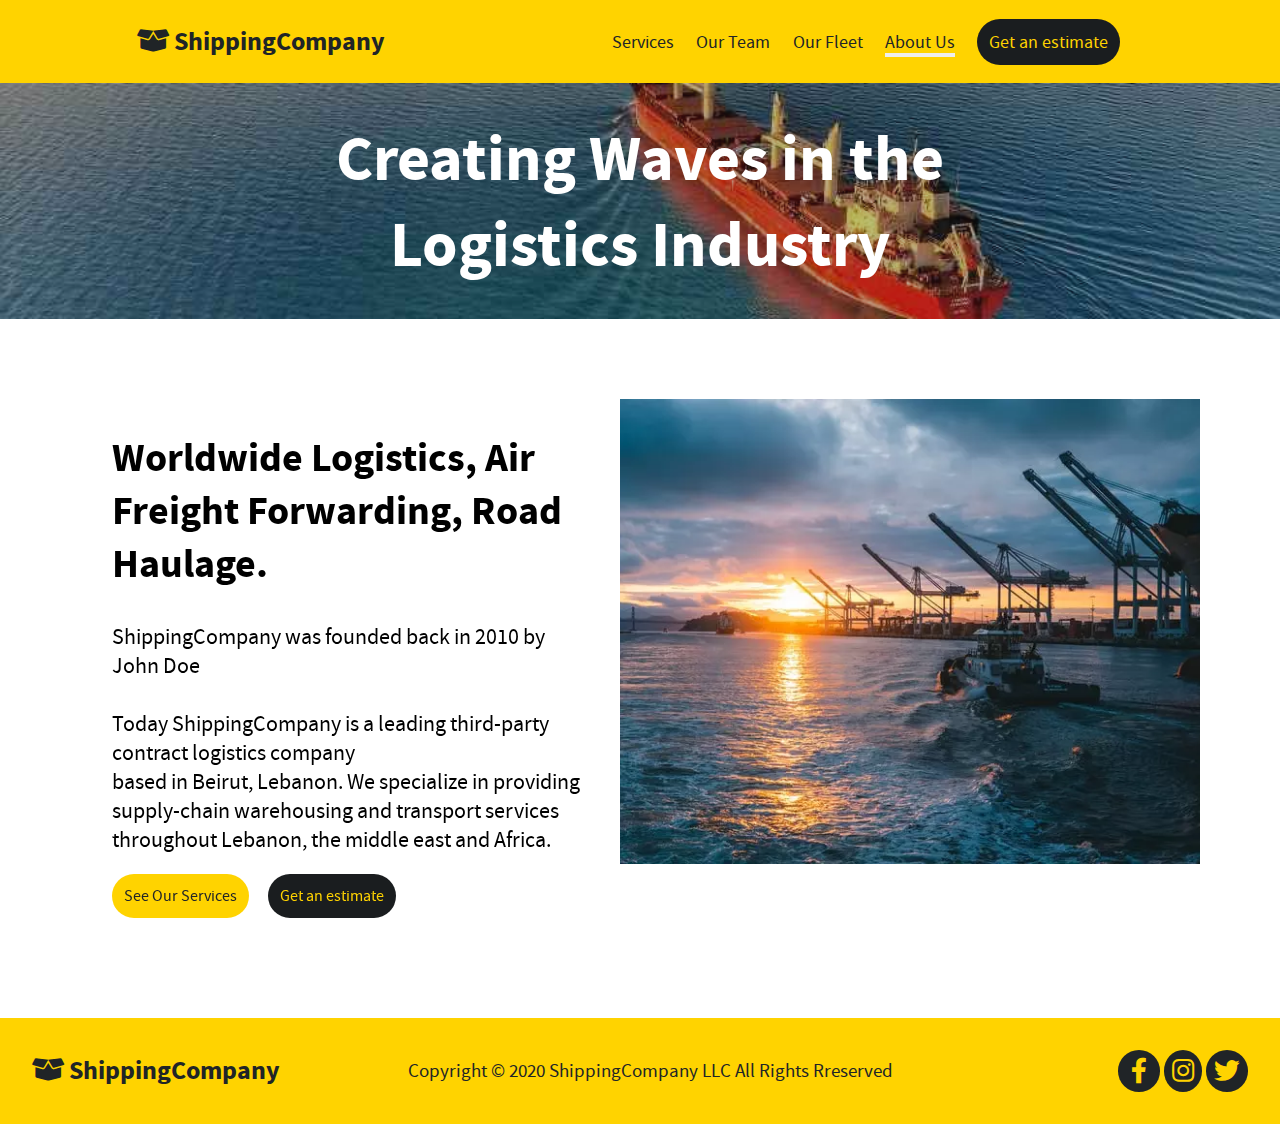
==== commit f3b0c2bd: "fixes" ====
--- a/about.html
+++ b/about.html
@@ -14,7 +14,7 @@
 </head>
 
 <body>
-    <nav id="nav" class="p-1">
+    <nav id="nav" class="p-1 bg-main">
         <div id="nav-items">
 
             <header>
@@ -57,8 +57,8 @@
 
     </nav>
     <div id="overflow-wrapper">
-        <main id="aboutus-showcase" class="p-2" data-aos="zoom-in">
-            <div id="aboutus-content">
+        <main id="aboutus-showcase" class="p-2 bg-dark" data-aos="zoom-in">
+            <div id="aboutus-content" class="pos-rl z-1">
                 <h1>Creating Waves in the <br>Logistics Industry</h1>
             </div>
         </main>
@@ -78,7 +78,7 @@
                 </picture>
             </div>
         </section>
-        <footer class="p-2">
+        <footer class="p-2 bg-main">
             <h3><i class="fas fa-box-open"></i> ShippingCompany</h3>
             <span>Copyright &copy; 2020 ShippingCompany LLC All Rights Rreserved</span>
             <div id="social-media">
--- a/css/style.css
+++ b/css/style.css
@@ -53,7 +53,6 @@
 
 .btn {
     text-align: center;
-    background: #fff;
     padding: 0.75rem;
     border-radius: 30px;
     transition: background, box-shadow 0.3s;
@@ -100,6 +99,18 @@
     background: #FFD300;
 }
 
+.btn-container {
+    display: flex;
+    justify-content: center;
+    align-items: center;
+    margin-top: 2rem;
+}
+
+.btn-container .btn {
+    margin-right: 1rem;
+}
+
+
 .p-1 {
     padding: 1.5rem;
 }
@@ -110,6 +121,10 @@
 
 .p-3 {
     padding: 3rem;
+}
+
+.p-5 {
+    padding: 5rem;
 }
 
 
@@ -136,10 +151,31 @@
     object-fit: cover;
 }
 
+.bg-main {
+    background: #FFD300;
+    color: #202427;
+}
+
+.bg-dark {
+    background: #202427;
+    color: #fff;
+}
+
+.text-main {
+    color: #f3c900;
+}
+
+.pos-rl {
+    position: relative;
+}
+
+.z-1 {
+    z-index: 1;
+}
+
 /* Navbar */
 
 #nav {
-    background: #FFD300;
     color: #fff;
     padding: 1.5rem;
     width: 100%;
@@ -158,15 +194,10 @@
 }
 
 #nav #nav-items header p {
-    color: #202427;
     font-weight: bold;
     font-size: 1.6rem !important;
 }
 
-#nav #nav-items header a {
-    text-decoration: none;
-}
-
 #items ul {
     list-style: none;
     display: flex;
@@ -179,7 +210,6 @@
 #items ul li a {
     font-size: 1.1rem;
     color: #202427;
-    text-decoration: none;
 }
 
 #items ul li a:hover,
@@ -188,15 +218,9 @@
     border-bottom: 4px solid #eee;
 }
 
-.active {
-    color: #555 !important;
-}
-
 /* Mobile Menu */
 
 #mobile-menu-items {
-    background: #FFD300;
-    color: #fff;
     position: relative;
     bottom: 0;
     display: none;
@@ -264,14 +288,12 @@
     left: 0;
     width: 100%;
     height: 100%;
-    background: url('../img/showcase.jpg') no-repeat center top/cover;
+    background: url('../img/showcase-1.jpg') no-repeat center top/cover;
     opacity: 0.5;
     z-index: 1;
 }
 
 #showcase {
-    position: relative;
-    z-index: 1;
     text-align: center;
     display: flex;
     flex-direction: column;
@@ -293,7 +315,7 @@
 }
 
 
-#showcase-content > * {
+#showcase-content>* {
     margin-bottom: 2rem
 }
 
@@ -311,7 +333,7 @@
     font-size: 2.5rem;
 }
 
-#brief-section #text > * {
+#brief-section #text>* {
     margin-bottom: 2rem;
 }
 
@@ -320,11 +342,6 @@
 }
 
 /* Services */
-
-#services {
-    padding: 5rem;
-    background: #202427
-}
 
 #services .card {
     text-align: center;
@@ -342,28 +359,17 @@
     margin-left: 0.9rem;
 }
 
-#services .card > * {
+#services .card>* {
     margin-bottom: 1rem;
 }
 
-.btn-container {
-    display: flex;
-    justify-content: center;
-    align-items: center;
-    margin-top: 2rem;
-}
-
-.btn-container .btn {
-    margin-right: 1rem;
-}
-
 /* Our Team */
 
 #team {
     display: flex;
 }
 
-#team > * {
+#team>* {
     flex: 1;
 }
 
@@ -374,10 +380,6 @@
 #team-content h3 {
     font-size: 2.5rem;
     margin-bottom: 1rem;
-}
-
-#team-content h3 span {
-    color: #f3c900;
 }
 
 #team-content {
@@ -397,11 +399,6 @@
 }
 
 /* Our Fleet */
-
-#fleet {
-    background: #202427;
-    color: #fff;
-}
 
 #fleet-grid {
     display: -ms-grid;
@@ -415,7 +412,7 @@
     padding: 1rem;
 }
 
-.fleet-item > * {
+.fleet-item>* {
     margin-bottom: 0.5rem;
 }
 
@@ -519,8 +516,6 @@
 
 #aboutus-showcase {
     position: relative;
-    background: #333;
-    color: #fff;
     text-align: center;
     font-size: 2rem;
 }
@@ -537,16 +532,9 @@
     z-index: 1;
 }
 
-#aboutus-content {
-    position: relative;
-    z-index: 1;
-}
-
 /* Footer */
 
 footer {
-    background: #FFD300;
-    color: #202427;
     font-size: 1.2rem;
     text-align: center;
     display: flex;
@@ -590,4 +578,4 @@
     footer span {
         margin-right: 0;
     }
-}
+}